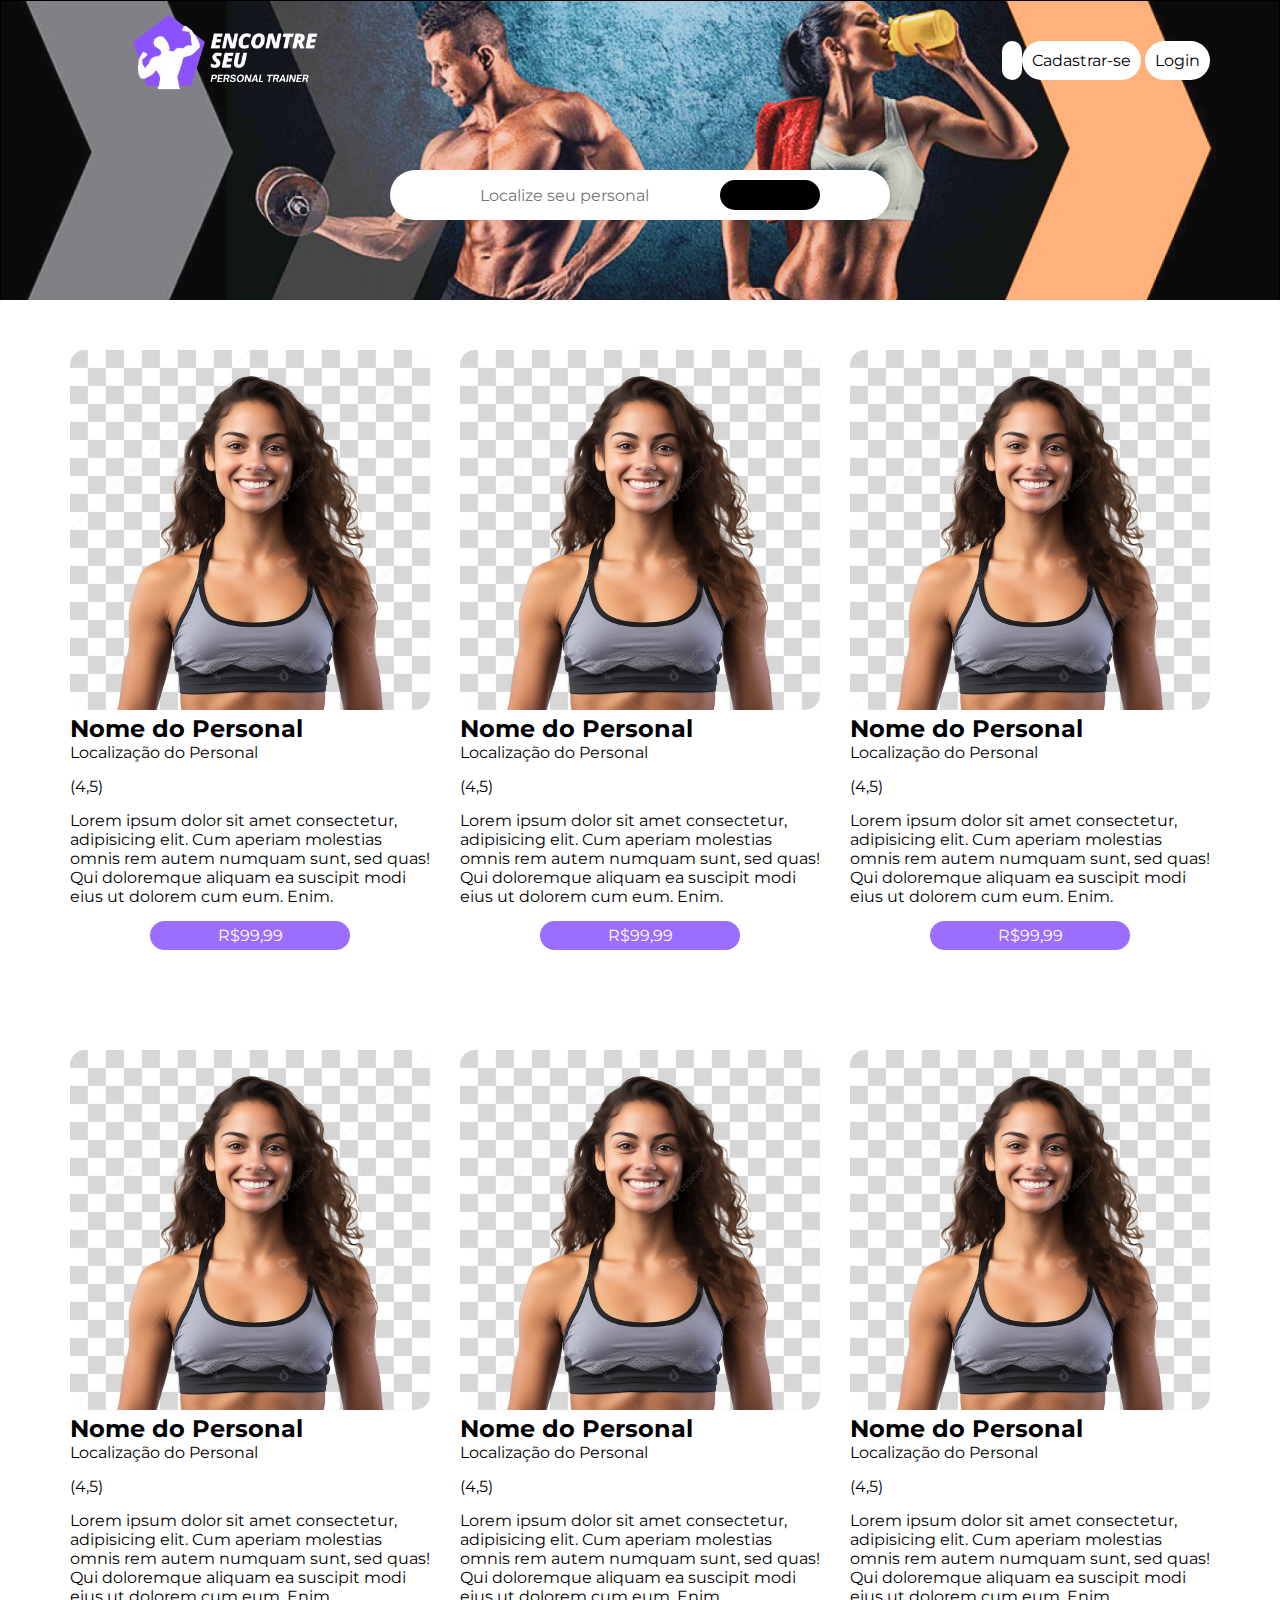
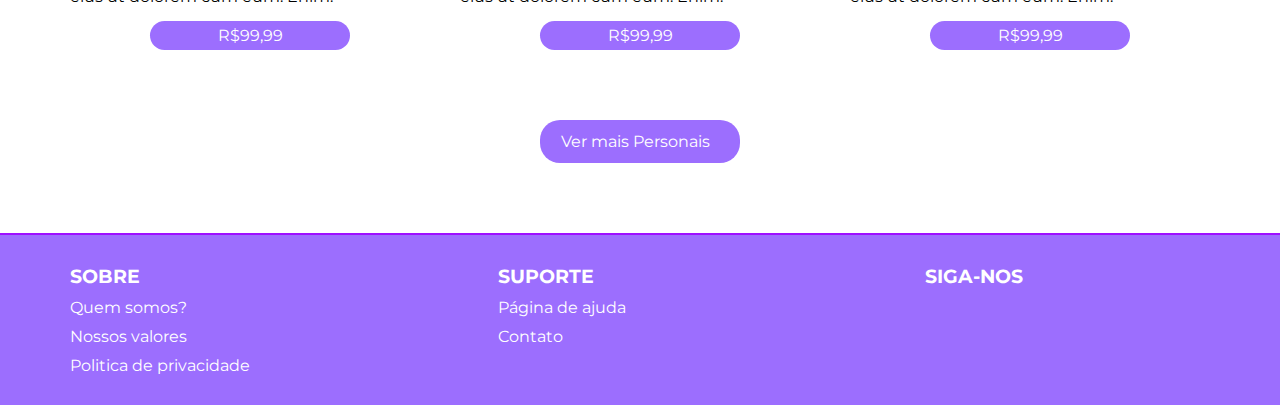
==== index.html @ 5ad20f55 "Merge branch 'main' of https://github.com/OctavioCamarg0/projeto_integrador" ====
<!DOCTYPE html>
<html lang="pt-BR">

<head>
    <meta charset="UTF-8">
    <meta http-equiv="X-UA-Compatible" content="IE=edge">
    <meta name="viewport" content="width=device-width, initial-scale=1.0">
    <link rel="stylesheet" href="css/style.css ">
    <link rel="stylesheet" href="https://cdnjs.cloudflare.com/ajax/libs/font-awesome/6.4.2/css/all.min.css"
        integrity="sha512-z3gLpd7yknf1YoNbCzqRKc4qyor8gaKU1qmn+CShxbuBusANI9QpRohGBreCFkKxLhei6S9CQXFEbbKuqLg0DA=="
        crossorigin="anonymous" referrerpolicy="no-referrer" />
    <link rel="shotcut icon" type="image/x-icon" href="img/Icone-site.png">
    <link href="https://fonts.googleapis.com/css2?family=Montserrat:wght@400;700&display=swap" rel="stylesheet">
</head>

<body>
    <header id="cabecalho">
        <div class="container">
            <div class="barra-topo">
                <div class="logo">
                    <img src="img/logo-branca.png" alt="encontre seu personal" width="300">
                </div>
                <div id="menu">
                    <a href="perguntas-frequentes.html"><i class="fa-regular fa-circle-question"></i></a></li>
                    <a href="cadastro.html">Cadastrar-se</a></li>
                    <a href="login.html">Login</a></li>
                </div>
            </div>
            <div id="form-pesquisa">
                <form action="#" method="get">
                    <div class="form-icon">
                        <input type="text" name="search" id="search" placeholder="Localize seu personal">
                    </div>
                    <button type="submit"><i class="fa-solid fa-location-arrow"></i></button>
                </form>
            </div>
        </div>
    </header>

    <main class="container">
        <section id="secao-personal">
            <div class="lista-card-personal">
                <div class="bloco-personal">
                    <div class="foto-personal">
                        <a href="#"><img src="img/personal_exemplo.jpg" alt="personal trainer" width="155"></a>
                        <h2>Nome do Personal</h2>
                        <p>Localização do Personal</p>
                    </div>
                    <div class="avaliacao">
                        <i class="fa-regular fa-star"></i>
                        (4,5)
                        <i class="fa-regular fa-circle-check verificado"></i>
                    </div>
                    <p class="descricao">Lorem ipsum dolor sit amet consectetur, adipisicing elit. Cum aperiam molestias omnis rem autem
                        numquam sunt, sed quas! Qui doloremque aliquam ea suscipit modi eius ut dolorem cum eum. Enim.
                    </p>
                    <div class="preco-personal">
                        <a href="#">R$99,99</a>
                    </div>
                </div>
                <div class="bloco-personal">
                    <div class="foto-personal">
                        <a href="#"><img src="img/personal_exemplo.jpg" alt="personal trainer" width="155"></a>
                        <h2>Nome do Personal</h2>
                        <p>Localização do Personal</p>
                    </div>
                    <div class="avaliacao">
                        <i class="fa-regular fa-star"></i>
                        (4,5)
                        <i class="fa-regular fa-circle-check verificado"></i></i>
                    </div>
                    <p class="descricao">Lorem ipsum dolor sit amet consectetur, adipisicing elit. Cum aperiam molestias omnis rem autem
                        numquam sunt, sed quas! Qui doloremque aliquam ea suscipit modi eius ut dolorem cum eum. Enim.
                    </p>
                    <div class="preco-personal">
                        <a href="#">R$99,99</a>
                    </div>
                </div>
                <div class="bloco-personal">
                    <div class="foto-personal">
                        <a href="#"><img src="img/personal_exemplo.jpg" alt="personal trainer" width="155"></a>
                        <h2>Nome do Personal</h2>
                        <p>Localização do Personal</p>
                    </div>
                    <div class="avaliacao">
                        <i class="fa-regular fa-star"></i>
                        (4,5)
                        <i class="fa-regular fa-circle-check verificado"></i></i>
                    </div>
                    <p class="descricao">Lorem ipsum dolor sit amet consectetur, adipisicing elit. Cum aperiam molestias omnis rem autem
                        numquam sunt, sed quas! Qui doloremque aliquam ea suscipit modi eius ut dolorem cum eum. Enim.
                    </p>
                    <div class="preco-personal">
                        <a href="#">R$99,99</a>
                    </div>    
                </div>
                <div class="bloco-personal">
                    <div class="foto-personal">
                        <a href="#"><img src="img/personal_exemplo.jpg" alt="personal trainer" width="155"></a>
                        <h2>Nome do Personal</h2>
                        <p>Localização do Personal</p>
                    </div>
                    <div class="avaliacao">
                        <i class="fa-regular fa-star"></i>
                        (4,5)
                        <i class="fa-regular fa-circle-check verificado"></i></i>
                    </div>
                    <p class="descricao">Lorem ipsum dolor sit amet consectetur, adipisicing elit. Cum aperiam molestias omnis rem autem
                        numquam sunt, sed quas! Qui doloremque aliquam ea suscipit modi eius ut dolorem cum eum. Enim.
                    </p>
                    <div class="preco-personal">
                        <a href="#">R$99,99</a>
                    </div>    
                </div>
                <div class="bloco-personal">
                    <div class="foto-personal">
                        <a href="#"><img src="img/personal_exemplo.jpg" alt="personal trainer" width="155"></a>
                        <h2>Nome do Personal</h2>
                        <p>Localização do Personal</p>
                    </div>
                    <div class="avaliacao">
                        <i class="fa-regular fa-star"></i>
                        (4,5)
                        <i class="fa-regular fa-circle-check verificado"></i></i>
                    </div>
                    <p class="descricao">Lorem ipsum dolor sit amet consectetur, adipisicing elit. Cum aperiam molestias omnis rem autem
                        numquam sunt, sed quas! Qui doloremque aliquam ea suscipit modi eius ut dolorem cum eum. Enim.
                    </p>
                    <div class="preco-personal">
                        <a href="#">R$99,99</a>
                    </div>    
                </div>
                <div class="bloco-personal">
                    <div class="foto-personal">
                        <a href="#"><img src="img/personal_exemplo.jpg" alt="personal trainer" width="155"></a>
                        <h2>Nome do Personal</h2>
                        <p>Localização do Personal</p>
                    </div>
                    <div class="avaliacao">
                        <i class="fa-regular fa-star"></i>
                        (4,5)
                        <i class="fa-regular fa-circle-check verificado"></i></i>
                    </div>
                    <p class="descricao">Lorem ipsum dolor sit amet consectetur, adipisicing elit. Cum aperiam molestias omnis rem autem
                        numquam sunt, sed quas! Qui doloremque aliquam ea suscipit modi eius ut dolorem cum eum. Enim.
                    </p>
                    <div class="preco-personal">
                        <a href="#">R$99,99</a>
                    </div>    
                </div>
            </div>
        </section>

        <div class="ver-mais">
            <a href="#">Ver mais Personais <i class="fa-solid fa-arrow-right"></i></a>
        </div>
    </main>

    <footer id="rodape">
        <div class="container" id="linha-rodape">
            <div class="coluna-rodape">
                <h3>SOBRE</h3>
                <nav>
                    <ul>
                        <li>Quem somos?</li>
                        <li>Nossos valores</li>
                        <li>Politica de privacidade</li>
                    </ul>
                </nav>
            </div>
            <div class="coluna-rodape">
                <h3>SUPORTE</h3>
                <nav>
                    <ul>
                        <li>Página de ajuda</li>
                        <li>Contato</li>
                    </ul>
                </nav>
            </div>
            <div class="coluna-rodape">
                <h3>SIGA-NOS</h3>
                <div class="redes-sociais">
                    <a href="https://facebook.com"><i class="fa-brands fa-facebook"></i></a>
                    <a href="https://instagram.com"><i class="fa-brands fa-instagram"></i></a>
                    <a href="https://x.com"><i class="fa-brands fa-twitter"></i></a>
                </div>
            </div>
            </nav>
        </div>
    </footer>
</body>
</html>
---- css/style.css ----
@import url(perguntas-frequentes.css);

* {
    margin: 0;
    padding: 0;
    box-sizing: border-box;
    text-decoration: none;
    font-family: 'Montserrat', sans-serif;
}

#cabecalho {
    background-image: url(../img/banner.png);
    background-repeat: no-repeat;
    background-size: cover;
    height: 300px;
    color: #ffffff;
    text-align: center;
    margin-bottom: 50px;
}

.barra-topo {
    display: flex;
    justify-content: space-between;
    align-items: center;    
    padding-top: 60px;
    padding-bottom: 60px;
    height: 65px;
    width: 100%;
    margin-bottom: 50px;
}

.container {
    max-width: 1140px;
    margin: 0 auto;
}

#form-pesquisa {
    margin: 0 auto;
    display: flex;
    width: 500px;
    justify-content: center;
    background-color: white;
    color: white;
    font-size: 1.5em;
    border-radius: 30px;
}

#menu a {
    border-radius: 20px;
    padding: 10px;
    background-color: white;
    color: black;
}

#form-pesquisa form {
    display: flex;
    align-items: center;
    padding: 5px
}

#form-pesquisa form input {
    margin-left: 20px;
    margin-right: 20px;
    height: 40px;
    font-size: 1rem;
    border: none;
}

#form-pesquisa form i {
    padding: 5px;
    font-size: 1.2rem;
}

#form-pesquisa button {
    background-color: black;
    font-size: 1.2rem;
    height: 30px;
    border: none;
    width: 100px;
    border-radius: 20px;
    color: #ffffff;
    cursor: pointer;
}

.lista-card-personal {
    display: flex;
    flex-wrap: wrap;
    gap: 30px;
    justify-content: space-between;
}

.bloco-personal {
    flex-grow: 1;
    width: calc((100% / 3) - 30px);
}

.bloco-personal img {
    width: 100%;
    height: auto;
    border-radius: 15px;
}

.avaliacao{
    display: flex;
    margin-bottom: 15px;
    margin-top: 15px;
}
.verificado{
    margin-left: auto;
}

.descricao{
    margin-bottom: 15px;
}

.preco-personal{
    margin: 0 auto;
    width: 200px;
    border-radius: 20px;
    background-color: #9c6efe;
    padding: 5px;
    text-decoration: none;
    margin-bottom: 70px;
}

.preco-personal a{
    color: white;
    display: flex;
    justify-content: center;
}

.ver-mais{
    margin: 0 auto;
    padding: 12px;
    background-color: #9c6efe;
    width: 200px;
    border-radius: 20px;
    text-decoration: none;
}

.ver-mais a{
    color: white;
    display: flex;
    justify-content: center;
}

.ver-mais a i{
    margin-left: 10px;
    font-weight: bold;
}

#rodape {
    margin-top: 70px;
    border-top: 2px solid #9e0fff;
    padding: 30px;
    background-color: #9c6efe;
}

#linha-rodape {
    display: flex;
    justify-content: space-between;
}

.coluna-rodape {
    width: 25%;
}

.redes-sociais {
    margin-top: 10px;
}

.redes-sociais a {
    font-size: 2.0em;
    color: black;
    

}

.coluna-rodape ul li{
    margin-top: 10px;
    list-style: none;
    color: white;
}

.coluna-rodape h3 {
    color: white;
}

/* Pagina de login */

.area-login form { 
    display: flex;
    flex-direction: column;
}

.area-login {
    border-radius: 20px;
    display: flex;
    flex-direction: column;
    align-items: center;
    width: 360px;
    margin: 123px auto;
    background-color: #E2D7FA;
    padding: 30px;
}

.area-login input {
    height: 40px;
    border-radius: 10px;
    width: 300px;
    padding: 25px 10px 25px 10px;
    border: none;
    margin-top: 20px;
    background-color: #F2F2F2;
}

#botao-login {
    cursor: pointer;
    margin-top: 20px;
    border: none;
    color: white;
    border-radius: 10px;
    padding: 20px 50px 20px 50px;
    background-color: red;
}

.botoes-cadastro {
    margin-bottom: 20px;
    margin-top: 20px;
    width: 300px;
    display: flex;
    justify-content: space-between;
}

.area-login .face {
    border-radius: 10px;
    color: white;
    padding: 15px 20px 15px 20px;
    background-color: #545998;
}

.area-login .gmail {
    border-radius: 10px;
    color: white;
    padding: 15px 30px 15px 30px;
    background-color: #5D99FB;
}

.area-login p {
    font-weight: bold;
    font-size: 12px;
    margin-top: 5px;
}

.inscreva-se{
    color: black;
}

.inscreva-se:hover{
    color: red;
}

.esqueci-minha-senha{
    color: black;
}

.esqueci-minha-senha:hover{
    color: red;
}

#cabecalho-secundario {
    background-color: #9C6EFE;
    background-repeat: no-repeat;
    background-size: cover;
    height: 120px;
    color: #ffffff;
    text-align: center;
    margin-bottom: 50px;
}

/* Pagina de Cadastro */

.area-cadastro {
    border-radius: 20px;
    display: flex;
    flex-direction: column;
    align-items: center;
    width: 500px;
    margin: 123px auto;
    background-color: #E2D7FA;
    padding: 30px;
}

.titulo-cadastro {
    border-radius: 10px;
    padding: 7px 15px 7px 15px;
    color: #000000 ;
    margin: 20px auto;
}

.area-cadastro form { 
    display: flex;
    flex-direction: column;
}

.area-cadastro input {
    border-radius: 10px;
    width: 300px;
    padding: 15px 10px 15px 10px;
    border: none;
    margin-top: 5px;
    margin-bottom: 20px;
    background-color: #F2F2F2;
}

.area-cadastro select {
    border-radius: 10px;
    width: 300px;
    padding: 15px 0px 15px 0px;
    border: none;
    margin-top: 5px;
    margin-bottom: 20px;
    background-color: #F2F2F2;
}

#botao-cadastro {
    cursor: pointer;
    margin-top: 20px;
    border: none;
    color: white;
    border-radius: 10px;
    padding: 20px 50px 20px 50px;
    background-color: red;
}

.botoes-cadastro {
    margin-bottom: 20px;
    margin-top: 20px;
    width: 300px;
    display: flex;
    justify-content: space-between;
}

.area-cadastro .face {
    border-radius: 10px;
    color: white;
    padding: 15px 20px 15px 20px;
    background-color: #545998;
}

.area-cadastro .gmail {
    border-radius: 10px;
    color: white;
    padding: 15px 30px 15px 30px;
    background-color: #5D99FB;
}
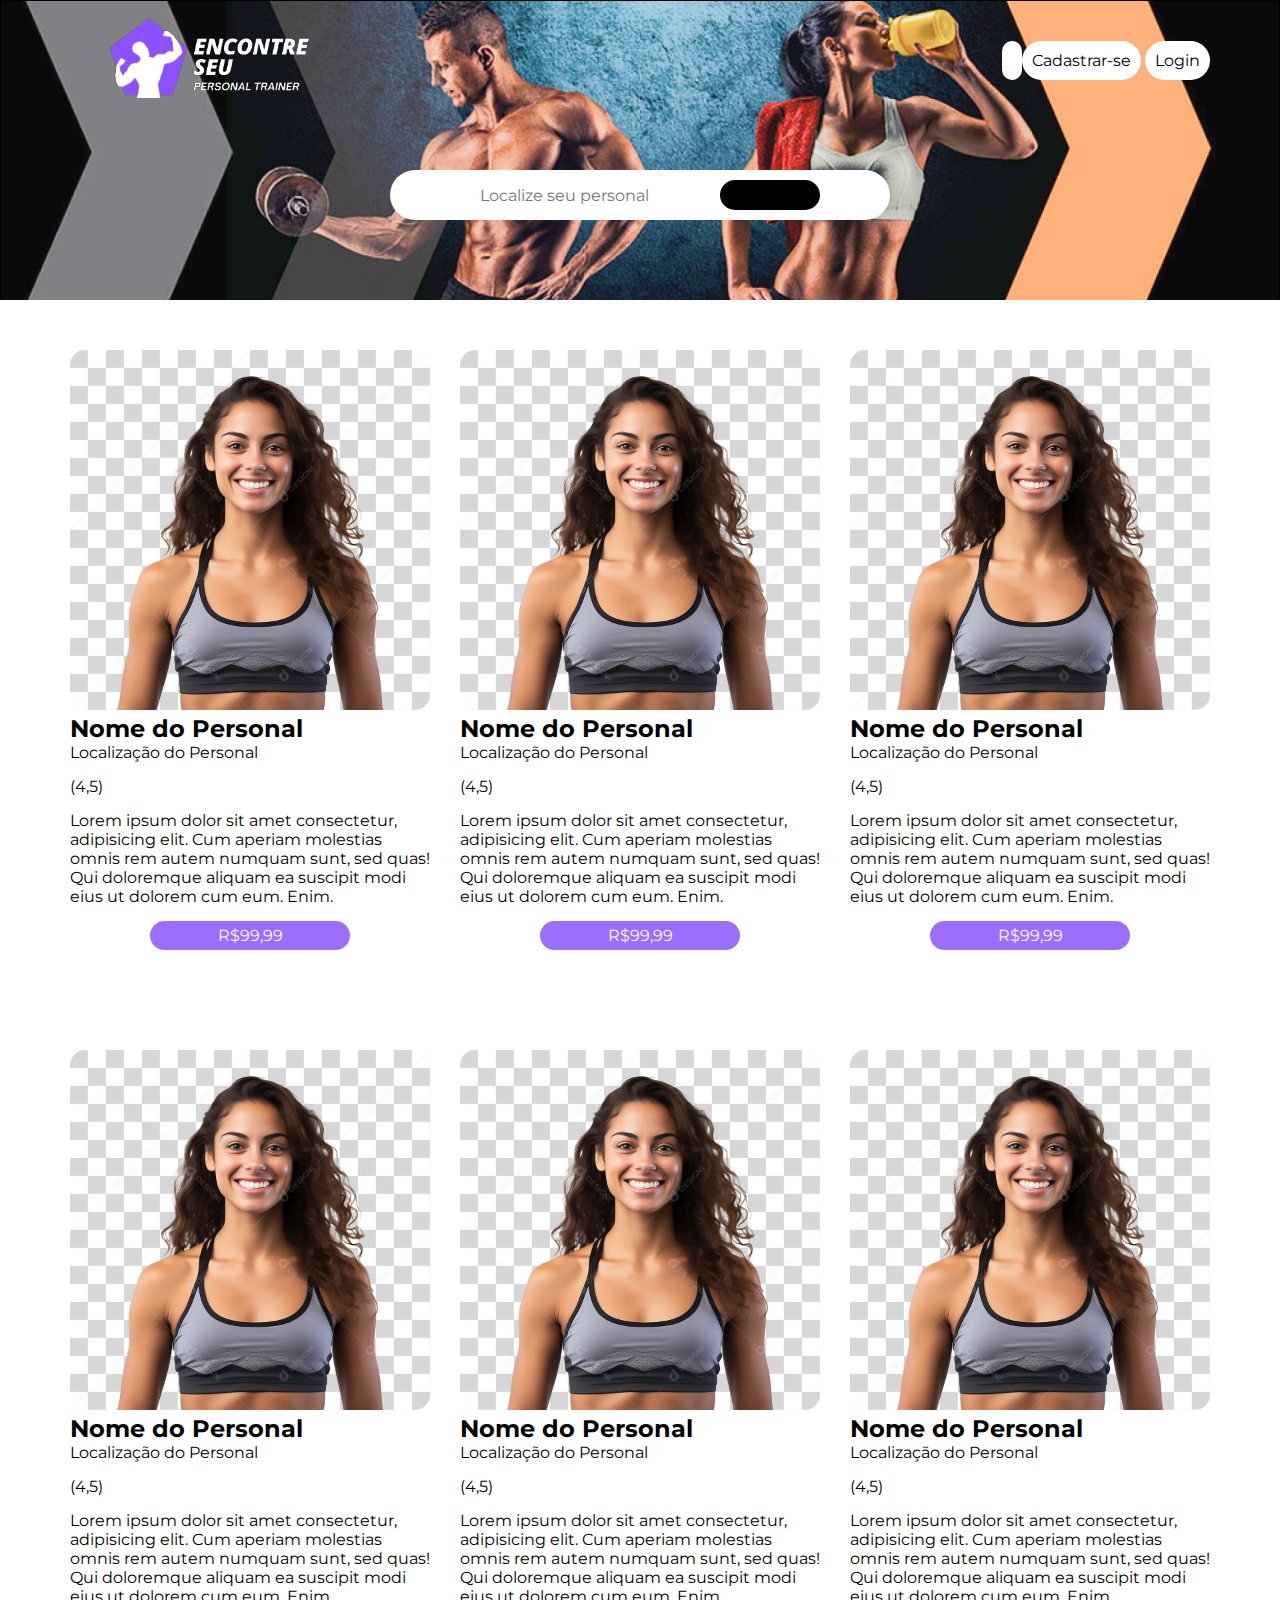
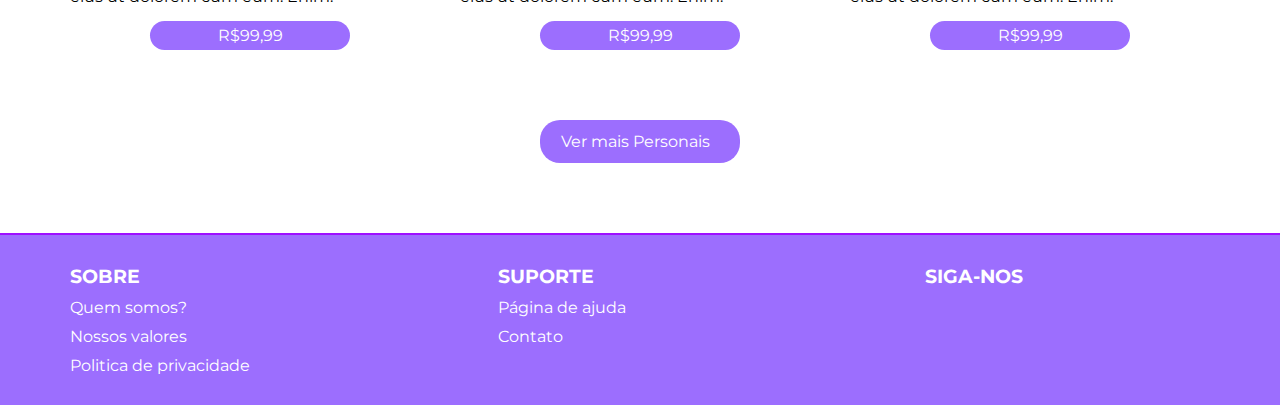
==== commit ab993130: "Atualização logo" ====
--- a/index.html
+++ b/index.html
@@ -18,7 +18,7 @@
         <div class="container">
             <div class="barra-topo">
                 <div class="logo">
-                    <img src="img/logo-branca.png" alt="encontre seu personal" width="300">
+                    <img src="img/logo-branca.png" alt="encontre seu personal" id="logo">
                 </div>
                 <div id="menu">
                     <a href="perguntas-frequentes.html"><i class="fa-regular fa-circle-question"></i></a></li>
@@ -42,7 +42,7 @@
             <div class="lista-card-personal">
                 <div class="bloco-personal">
                     <div class="foto-personal">
-                        <a href="#"><img src="img/personal_exemplo.jpg" alt="personal trainer" width="155"></a>
+                        <a href="perfil-personal.html"><img src="img/personal_exemplo.jpg" alt="personal trainer" width="155"></a>
                         <h2>Nome do Personal</h2>
                         <p>Localização do Personal</p>
                     </div>
@@ -60,7 +60,7 @@
                 </div>
                 <div class="bloco-personal">
                     <div class="foto-personal">
-                        <a href="#"><img src="img/personal_exemplo.jpg" alt="personal trainer" width="155"></a>
+                        <a href="perfil-personal.html"><img src="img/personal_exemplo.jpg" alt="personal trainer" width="155"></a>
                         <h2>Nome do Personal</h2>
                         <p>Localização do Personal</p>
                     </div>
@@ -78,7 +78,7 @@
                 </div>
                 <div class="bloco-personal">
                     <div class="foto-personal">
-                        <a href="#"><img src="img/personal_exemplo.jpg" alt="personal trainer" width="155"></a>
+                        <a href="perfil-personal.html"><img src="img/personal_exemplo.jpg" alt="personal trainer" width="155"></a>
                         <h2>Nome do Personal</h2>
                         <p>Localização do Personal</p>
                     </div>
@@ -96,7 +96,7 @@
                 </div>
                 <div class="bloco-personal">
                     <div class="foto-personal">
-                        <a href="#"><img src="img/personal_exemplo.jpg" alt="personal trainer" width="155"></a>
+                        <a href="perfil-personal.html"><img src="img/personal_exemplo.jpg" alt="personal trainer" width="155"></a>
                         <h2>Nome do Personal</h2>
                         <p>Localização do Personal</p>
                     </div>
@@ -114,7 +114,7 @@
                 </div>
                 <div class="bloco-personal">
                     <div class="foto-personal">
-                        <a href="#"><img src="img/personal_exemplo.jpg" alt="personal trainer" width="155"></a>
+                        <a href="perfil-personal.html"><img src="img/personal_exemplo.jpg" alt="personal trainer" width="155"></a>
                         <h2>Nome do Personal</h2>
                         <p>Localização do Personal</p>
                     </div>
@@ -132,7 +132,7 @@
                 </div>
                 <div class="bloco-personal">
                     <div class="foto-personal">
-                        <a href="#"><img src="img/personal_exemplo.jpg" alt="personal trainer" width="155"></a>
+                        <a href="perfil-personal.html"><img src="img/personal_exemplo.jpg" alt="personal trainer" width="155"></a>
                         <h2>Nome do Personal</h2>
                         <p>Localização do Personal</p>
                     </div>
--- a/css/style.css
+++ b/css/style.css
@@ -6,6 +6,11 @@
     box-sizing: border-box;
     text-decoration: none;
     font-family: 'Montserrat', sans-serif;
+}
+
+#logo {
+    width: 200px;
+    margin-left: 40px;
 }
 
 #cabecalho {
@@ -21,7 +26,7 @@
 .barra-topo {
     display: flex;
     justify-content: space-between;
-    align-items: center;    
+    align-items: center;
     padding-top: 60px;
     padding-bottom: 60px;
     height: 65px;
@@ -100,20 +105,21 @@
     border-radius: 15px;
 }
 
-.avaliacao{
+.avaliacao {
     display: flex;
     margin-bottom: 15px;
     margin-top: 15px;
 }
-.verificado{
+
+.verificado {
     margin-left: auto;
 }
 
-.descricao{
+.descricao {
     margin-bottom: 15px;
 }
 
-.preco-personal{
+.preco-personal {
     margin: 0 auto;
     width: 200px;
     border-radius: 20px;
@@ -123,13 +129,13 @@
     margin-bottom: 70px;
 }
 
-.preco-personal a{
+.preco-personal a {
     color: white;
     display: flex;
     justify-content: center;
 }
 
-.ver-mais{
+.ver-mais {
     margin: 0 auto;
     padding: 12px;
     background-color: #9c6efe;
@@ -138,13 +144,13 @@
     text-decoration: none;
 }
 
-.ver-mais a{
+.ver-mais a {
     color: white;
     display: flex;
     justify-content: center;
 }
 
-.ver-mais a i{
+.ver-mais a i {
     margin-left: 10px;
     font-weight: bold;
 }
@@ -172,11 +178,11 @@
 .redes-sociais a {
     font-size: 2.0em;
     color: black;
-    
-
-}
-
-.coluna-rodape ul li{
+
+
+}
+
+.coluna-rodape ul li {
     margin-top: 10px;
     list-style: none;
     color: white;
@@ -188,7 +194,14 @@
 
 /* Pagina de login */
 
+
+.area-cadastro form {
+    display: flex;
+    flex-direction: column;
+}
+
 .area-login form { 
+
     display: flex;
     flex-direction: column;
 }
@@ -252,19 +265,19 @@
     margin-top: 5px;
 }
 
-.inscreva-se{
+.inscreva-se {
     color: black;
 }
 
-.inscreva-se:hover{
+.inscreva-se:hover {
     color: red;
 }
 
-.esqueci-minha-senha{
+.esqueci-minha-senha {
     color: black;
 }
 
-.esqueci-minha-senha:hover{
+.esqueci-minha-senha:hover {
     color: red;
 }
 
@@ -278,6 +291,164 @@
     margin-bottom: 50px;
 }
 
+
+/* Página de perfil Personal */
+
+.tags ul {
+    list-style: none;
+}
+
+.tags li {
+    display: inline-block;
+    margin-right: 10px;
+    padding: 8px;
+    background-color: #9C6EFE;
+    color: white;
+    border-radius: 15px;
+}
+
+.bloco-pefil-personal {
+    float: right;
+    width: 250px;
+    margin-left: 20px;
+    display: flex;
+    flex-direction: column;
+    justify-content: center;
+    /* Centraliza verticalmente */
+    align-items: center;
+    /* Centraliza horizontalmente */
+}
+
+.card-perfil {
+    display: flex;
+    flex-direction: column;
+    align-items: center;
+    /* Centraliza horizontalmente os elementos internos */
+}
+
+.foto-perfil-personal img {
+    margin-left: 35px;
+}
+
+.avaliacao-perfil-personal {
+    margin-right: auto;
+    margin-top: 15px;
+    margin-bottom: 10px;
+}
+
+.verificado2 {
+    margin-left: 120px;
+}
+
+.informacoes-perfil-personal {
+    width: 100%;
+    max-width: 300px;
+    border-collapse: collapse;
+    margin-top: 10px;
+}
+
+.informacoes-perfil-personal td {
+    padding: 10px;
+    border: 1px solid #9C6EFE;
+}
+
+.informacoes-perfil-personal td span {
+    display: block;
+    font-size: 14px;
+}
+
+.informacoes-perfil-personal td {
+    white-space: nowrap;
+    overflow: hidden;
+    text-overflow: ellipsis;
+}
+
+.contatar {
+    margin-top: 15px;
+    padding: 12px;
+    background-color: #9C6EFE;
+    border-radius: 15px;
+    max-width: 120px;
+    
+    /* Adiciona margem automática à esquerda e à direita para centralizar horizontalmente */
+}
+
+.contatar a {
+    color: white;
+}
+
+.locais-aulas h2 {
+    margin-top: 30px;
+    margin-bottom: 30px;
+}
+
+.locais-aulas ul li {
+    display: inline;
+    list-style: none;
+    padding: 10px;
+    border: 1px solid #9C6EFE;
+    border-radius: 25px;
+    max-width: 100px;
+}
+
+.ultima-li {
+    margin-top: 5px;
+}
+
+.oque-e-verificado {
+    display: flex;
+    flex-direction: column;
+    margin-top: 60px;
+    padding: 10px;
+    border-radius: 25px;
+    background-color: #D5C5F8;
+    max-width: 900px;
+    margin-right: 400px;
+}
+
+.imagem-verificado {
+    display: flex;
+    align-items: center;
+    /* Alinha os itens ao centro horizontalmente */
+}
+
+.imagem-verificado img {
+    margin-right: 10px;
+    /* Adiciona espaço à direita da imagem para separar do texto */
+}
+
+.texto-verificado {
+    margin-top: 10px;
+    /* Adiciona espaço acima do bloco de texto */
+    margin-bottom: 30px;
+
+}
+
+.mais-sobre-personal {
+    margin-top: 30px;
+}
+
+.mais-sobre-personal h2 {
+    margin-bottom: 20px;
+}
+
+.mais-sobre-personal p {
+    margin-bottom: 30px;
+}
+
+.sobre-aula h2 {
+    margin-bottom: 10px;
+}
+
+.sobre-aula ul {
+    margin-bottom: 20px;
+    list-style: none;
+    padding: 10px;
+    border: 1px solid #9C6EFE;
+    border-radius: 25px;
+    max-width: 200px;
+}
+
 /* Pagina de Cadastro */
 
 .area-cadastro {
@@ -353,4 +524,5 @@
     color: white;
     padding: 15px 30px 15px 30px;
     background-color: #5D99FB;
+
 }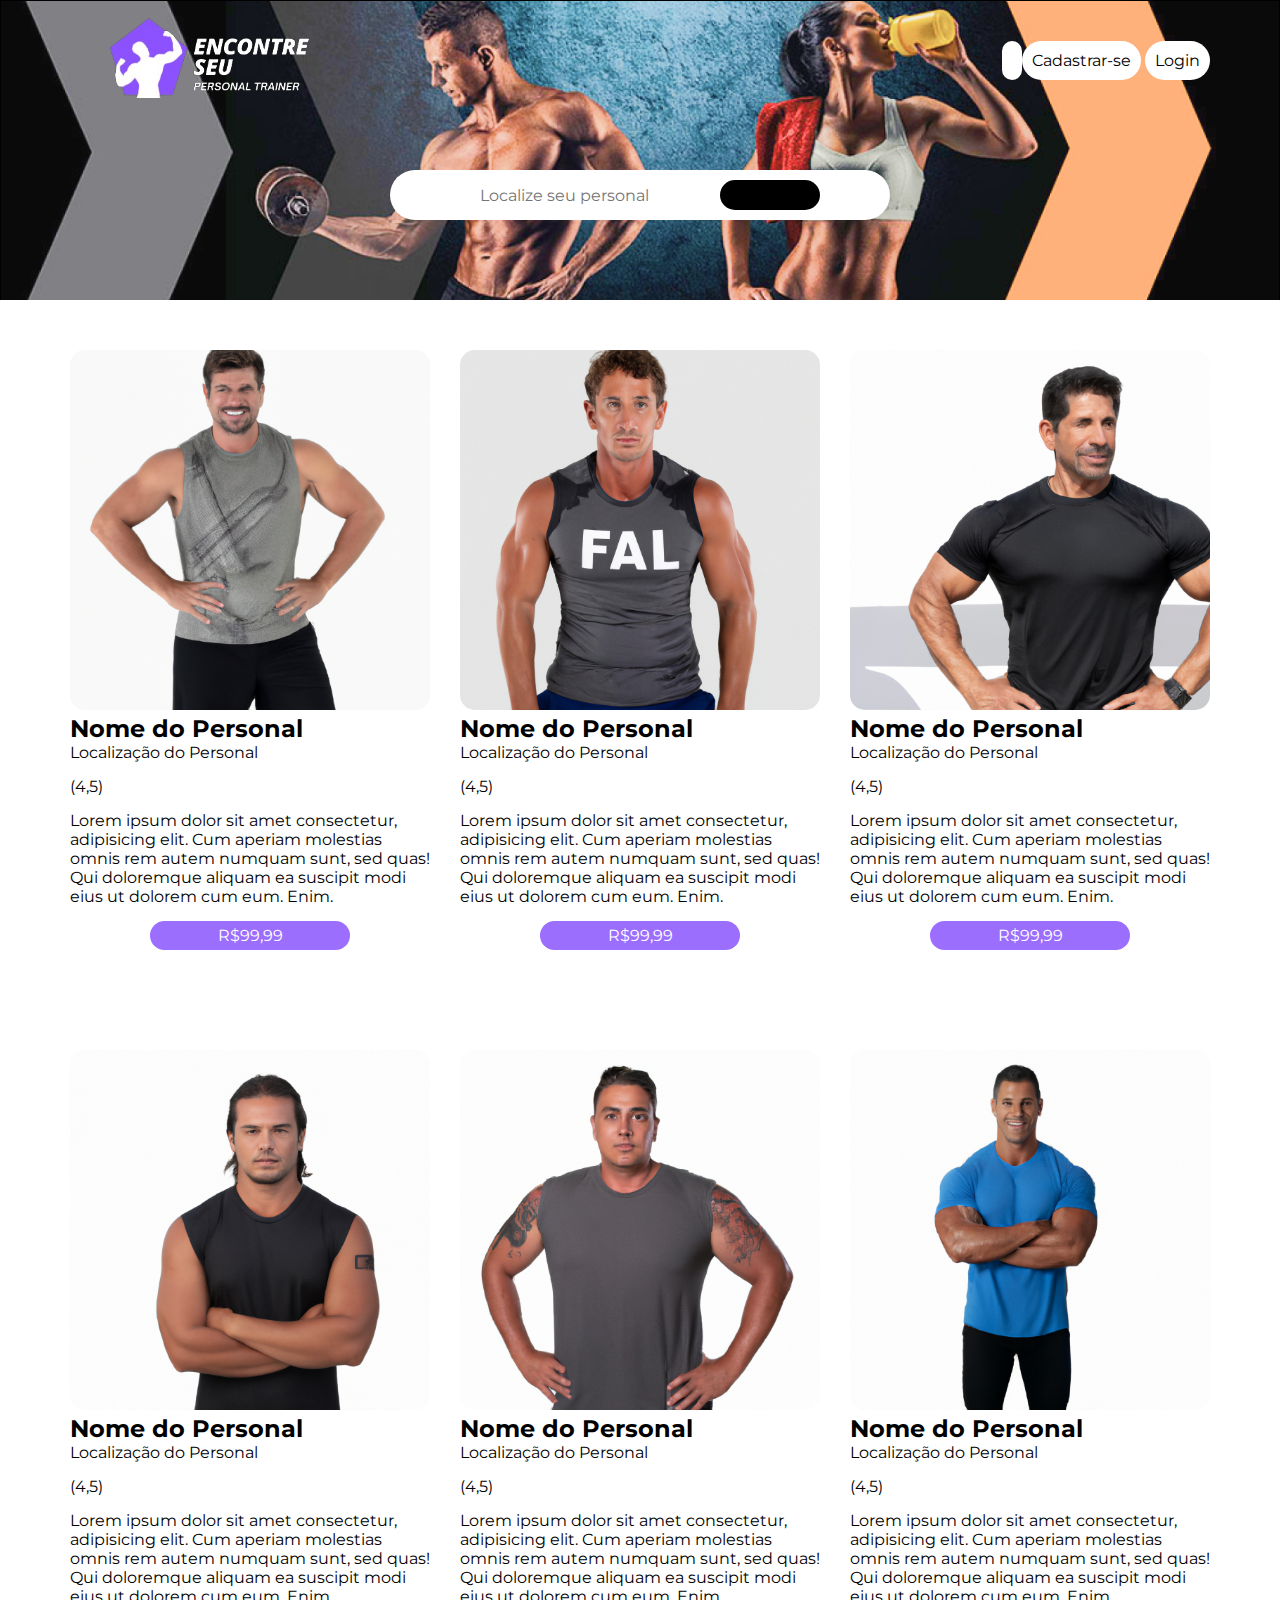
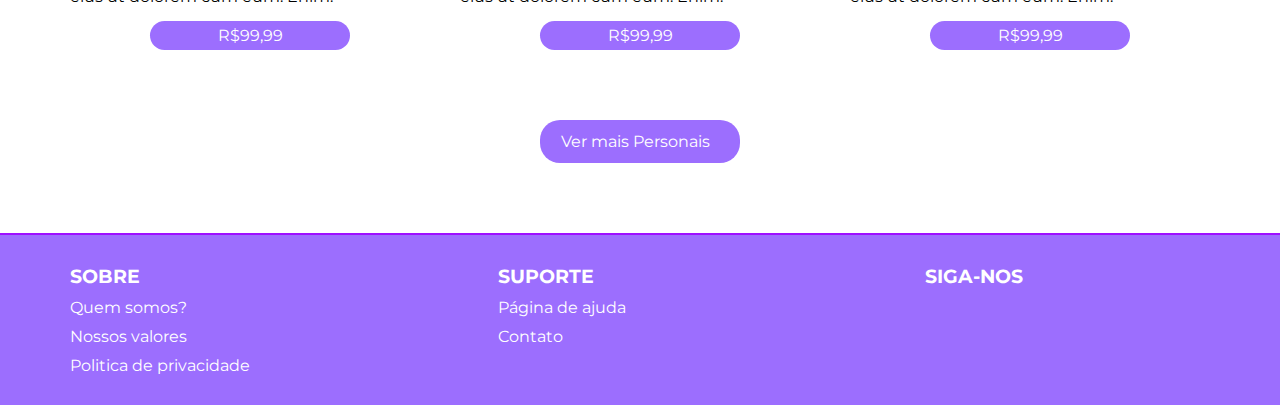
==== commit 92aa8940: "Atualização Final Projeto Integrador" ====
--- a/index.html
+++ b/index.html
@@ -18,7 +18,7 @@
         <div class="container">
             <div class="barra-topo">
                 <div class="logo">
-                    <img src="img/logo-branca.png" alt="encontre seu personal" id="logo">
+                    <img src="img/logo-branca.png" alt="encontre seu personal" id="logo-img">
                 </div>
                 <div id="menu">
                     <a href="perguntas-frequentes.html"><i class="fa-regular fa-circle-question"></i></a></li>
@@ -42,7 +42,7 @@
             <div class="lista-card-personal">
                 <div class="bloco-personal">
                     <div class="foto-personal">
-                        <a href="perfil-personal.html"><img src="img/personal_exemplo.jpg" alt="personal trainer" width="155"></a>
+                        <a href="perfil-personal.html"><img src="img/personal_exemplo.png" alt="personal trainer" width="155"></a>
                         <h2>Nome do Personal</h2>
                         <p>Localização do Personal</p>
                     </div>
@@ -55,12 +55,12 @@
                         numquam sunt, sed quas! Qui doloremque aliquam ea suscipit modi eius ut dolorem cum eum. Enim.
                     </p>
                     <div class="preco-personal">
-                        <a href="#">R$99,99</a>
+                        <a href="perfil-personal.html">R$99,99</a>
                     </div>
                 </div>
                 <div class="bloco-personal">
                     <div class="foto-personal">
-                        <a href="perfil-personal.html"><img src="img/personal_exemplo.jpg" alt="personal trainer" width="155"></a>
+                        <a href="perfil-personal.html"><img src="img/personal_exemplo_1.png" alt="personal trainer" width="155"></a>
                         <h2>Nome do Personal</h2>
                         <p>Localização do Personal</p>
                     </div>
@@ -73,12 +73,12 @@
                         numquam sunt, sed quas! Qui doloremque aliquam ea suscipit modi eius ut dolorem cum eum. Enim.
                     </p>
                     <div class="preco-personal">
-                        <a href="#">R$99,99</a>
+                        <a href="perfil-personal.html">R$99,99</a>
                     </div>
                 </div>
                 <div class="bloco-personal">
                     <div class="foto-personal">
-                        <a href="perfil-personal.html"><img src="img/personal_exemplo.jpg" alt="personal trainer" width="155"></a>
+                        <a href="perfil-personal.html"><img src="img/personal_exemplo_2.png" alt="personal trainer" width="155"></a>
                         <h2>Nome do Personal</h2>
                         <p>Localização do Personal</p>
                     </div>
@@ -91,12 +91,12 @@
                         numquam sunt, sed quas! Qui doloremque aliquam ea suscipit modi eius ut dolorem cum eum. Enim.
                     </p>
                     <div class="preco-personal">
-                        <a href="#">R$99,99</a>
+                        <a href="perfil-personal.html">R$99,99</a>
                     </div>    
                 </div>
                 <div class="bloco-personal">
                     <div class="foto-personal">
-                        <a href="perfil-personal.html"><img src="img/personal_exemplo.jpg" alt="personal trainer" width="155"></a>
+                        <a href="perfil-personal.html"><img src="img/personal_exemplo_3.png" alt="personal trainer" width="155"></a>
                         <h2>Nome do Personal</h2>
                         <p>Localização do Personal</p>
                     </div>
@@ -109,12 +109,12 @@
                         numquam sunt, sed quas! Qui doloremque aliquam ea suscipit modi eius ut dolorem cum eum. Enim.
                     </p>
                     <div class="preco-personal">
-                        <a href="#">R$99,99</a>
+                        <a href="perfil-personal.html">R$99,99</a>
                     </div>    
                 </div>
                 <div class="bloco-personal">
                     <div class="foto-personal">
-                        <a href="perfil-personal.html"><img src="img/personal_exemplo.jpg" alt="personal trainer" width="155"></a>
+                        <a href="perfil-personal.html"><img src="img/personal_exemplo_4.png" alt="personal trainer" width="155"></a>
                         <h2>Nome do Personal</h2>
                         <p>Localização do Personal</p>
                     </div>
@@ -127,12 +127,12 @@
                         numquam sunt, sed quas! Qui doloremque aliquam ea suscipit modi eius ut dolorem cum eum. Enim.
                     </p>
                     <div class="preco-personal">
-                        <a href="#">R$99,99</a>
+                        <a href="perfil-personal.html">R$99,99</a>
                     </div>    
                 </div>
                 <div class="bloco-personal">
                     <div class="foto-personal">
-                        <a href="perfil-personal.html"><img src="img/personal_exemplo.jpg" alt="personal trainer" width="155"></a>
+                        <a href="perfil-personal.html"><img src="img/personal_exemplo_5.png" alt="personal trainer" width="155"></a>
                         <h2>Nome do Personal</h2>
                         <p>Localização do Personal</p>
                     </div>
@@ -145,7 +145,7 @@
                         numquam sunt, sed quas! Qui doloremque aliquam ea suscipit modi eius ut dolorem cum eum. Enim.
                     </p>
                     <div class="preco-personal">
-                        <a href="#">R$99,99</a>
+                        <a href="perfil-personal.html">R$99,99</a>
                     </div>    
                 </div>
             </div>
@@ -162,9 +162,9 @@
                 <h3>SOBRE</h3>
                 <nav>
                     <ul>
-                        <li>Quem somos?</li>
-                        <li>Nossos valores</li>
-                        <li>Politica de privacidade</li>
+                        <a href="sobre-nós.html"><li>Quem somos?</li></a>
+                        <a href="nossos-valores.html"><li>Nossos valores</li></a>
+                        <a href="politica-de-privacidade.html"><li>Politica de privacidade</li></a>
                     </ul>
                 </nav>
             </div>
@@ -172,8 +172,8 @@
                 <h3>SUPORTE</h3>
                 <nav>
                     <ul>
-                        <li>Página de ajuda</li>
-                        <li>Contato</li>
+                        <a href="pagina-de-ajuda.html"><li>Página de ajuda</li></a>
+                        <a href="contato.html"><li>Contato</li></a>
                     </ul>
                 </nav>
             </div>
--- a/css/style.css
+++ b/css/style.css
@@ -8,7 +8,7 @@
     font-family: 'Montserrat', sans-serif;
 }
 
-#logo {
+#logo-img {
     width: 200px;
     margin-left: 40px;
 }
@@ -525,4 +525,73 @@
     padding: 15px 30px 15px 30px;
     background-color: #5D99FB;
 
+}
+
+/* Pagina sobre nós */
+
+.titulo-menu-rodape {
+    text-align: center;
+}
+.linha-de-separacao {
+    margin-top: 50px;
+    margin-bottom: 50px;
+    border: 1px solid black;
+}
+
+.img-direita-menu-rodape img {
+    border: 1px solid black;
+    border-radius: 20px;
+    margin-right: 25px;
+    margin-top: 55px;
+    width: 300px
+}
+
+
+.img-esquerda-menu-rodape img {
+    border: 1px solid black;
+    border-radius: 20px;
+    margin-left: 25px;
+    margin-top: 55px;
+    width: 300px
+}
+
+
+.menu-rodape-esquerda {
+    width: 600px;
+}
+
+.menu-rodape-esquerda h2 {
+    text-align: center;
+    margin-bottom: 30px;
+}
+
+.menu-rodape-esquerda p {
+    margin-left: 25px;
+    margin-bottom: 7px;
+}
+
+.menu-rodape-direita ul li {
+    margin-right: 25px;
+    margin-bottom: 10px;
+}
+
+.menu-rodape-direita {
+    width: 600px;
+}
+
+.menu0rodape-direita h2 {
+    text-align: center;
+    margin-bottom: 30px;
+}
+
+.menu-rodape-direita p {
+    margin-right: 25px;
+    margin-bottom: 7px;
+}
+
+.card-menu-rodape {
+    margin-bottom: 100px;
+    justify-content: space-between;
+    display: flex;
+    flex-direction: row-reverse;
 }